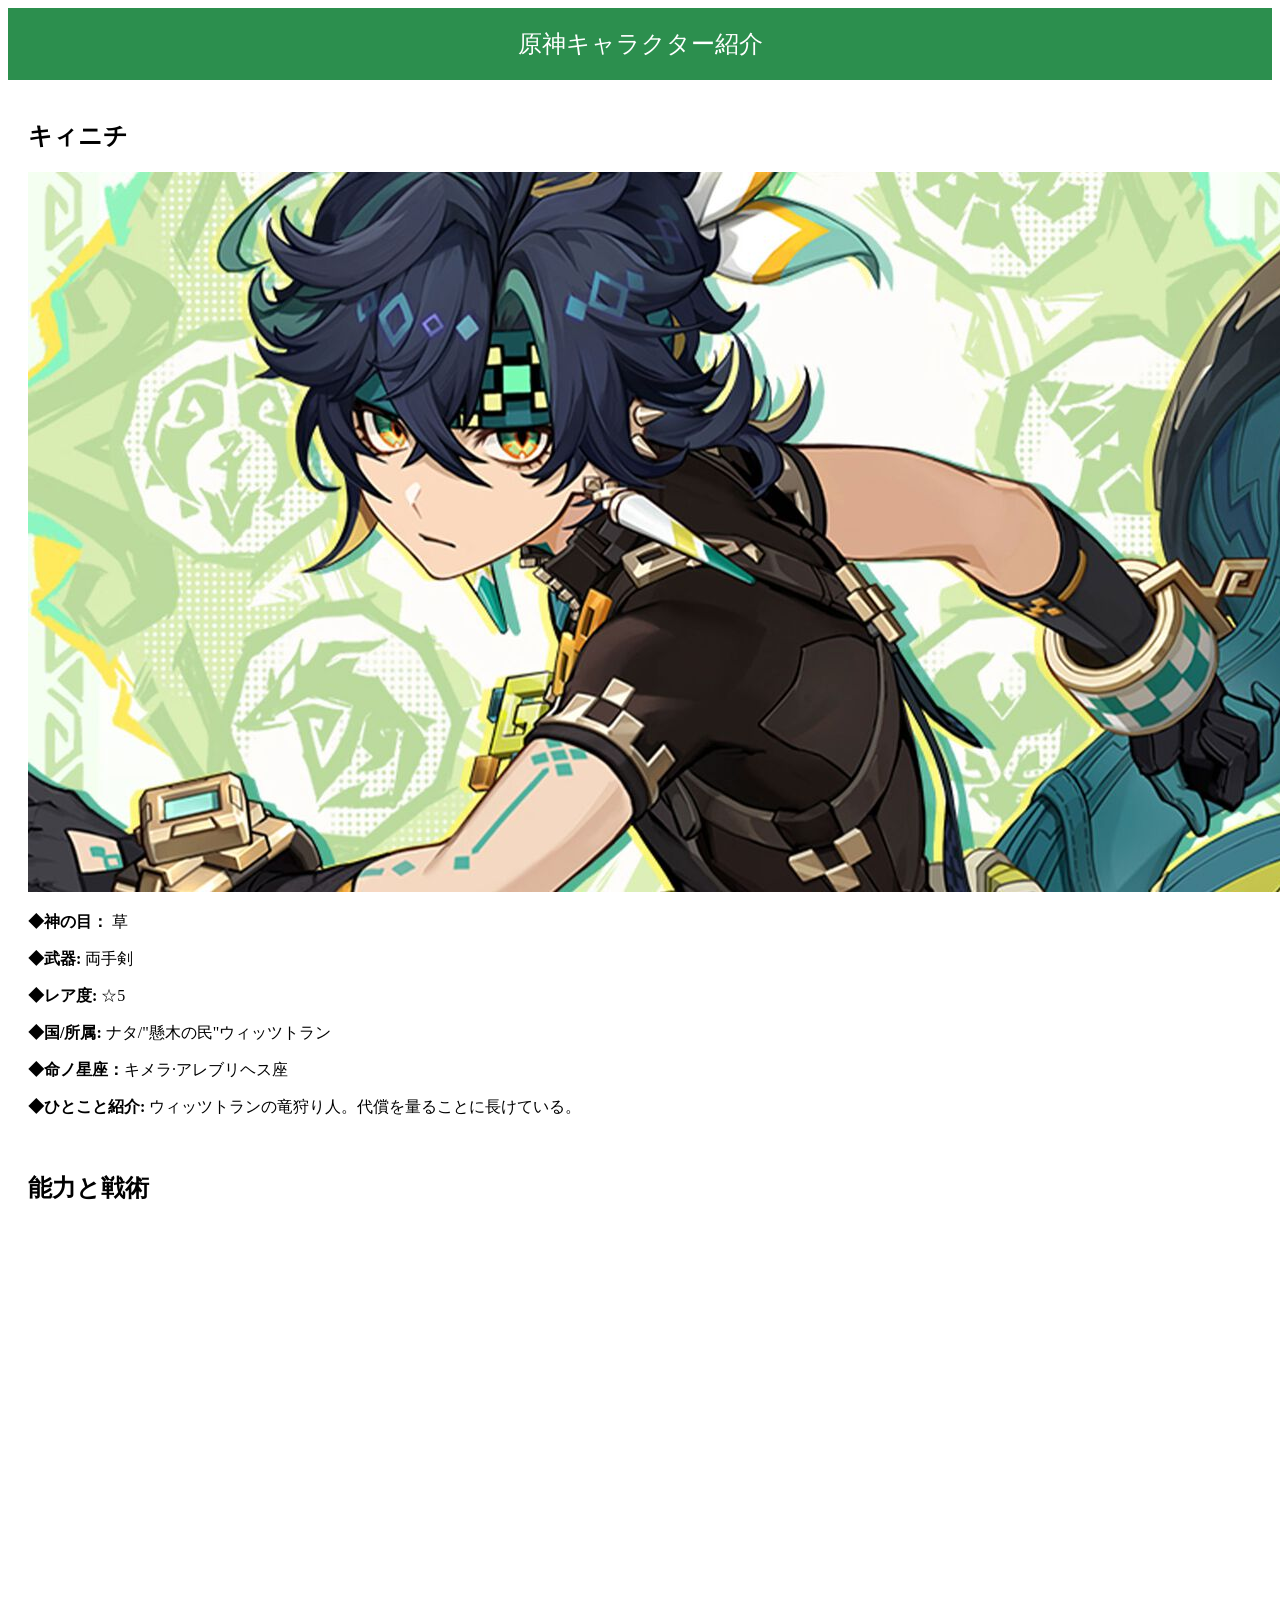
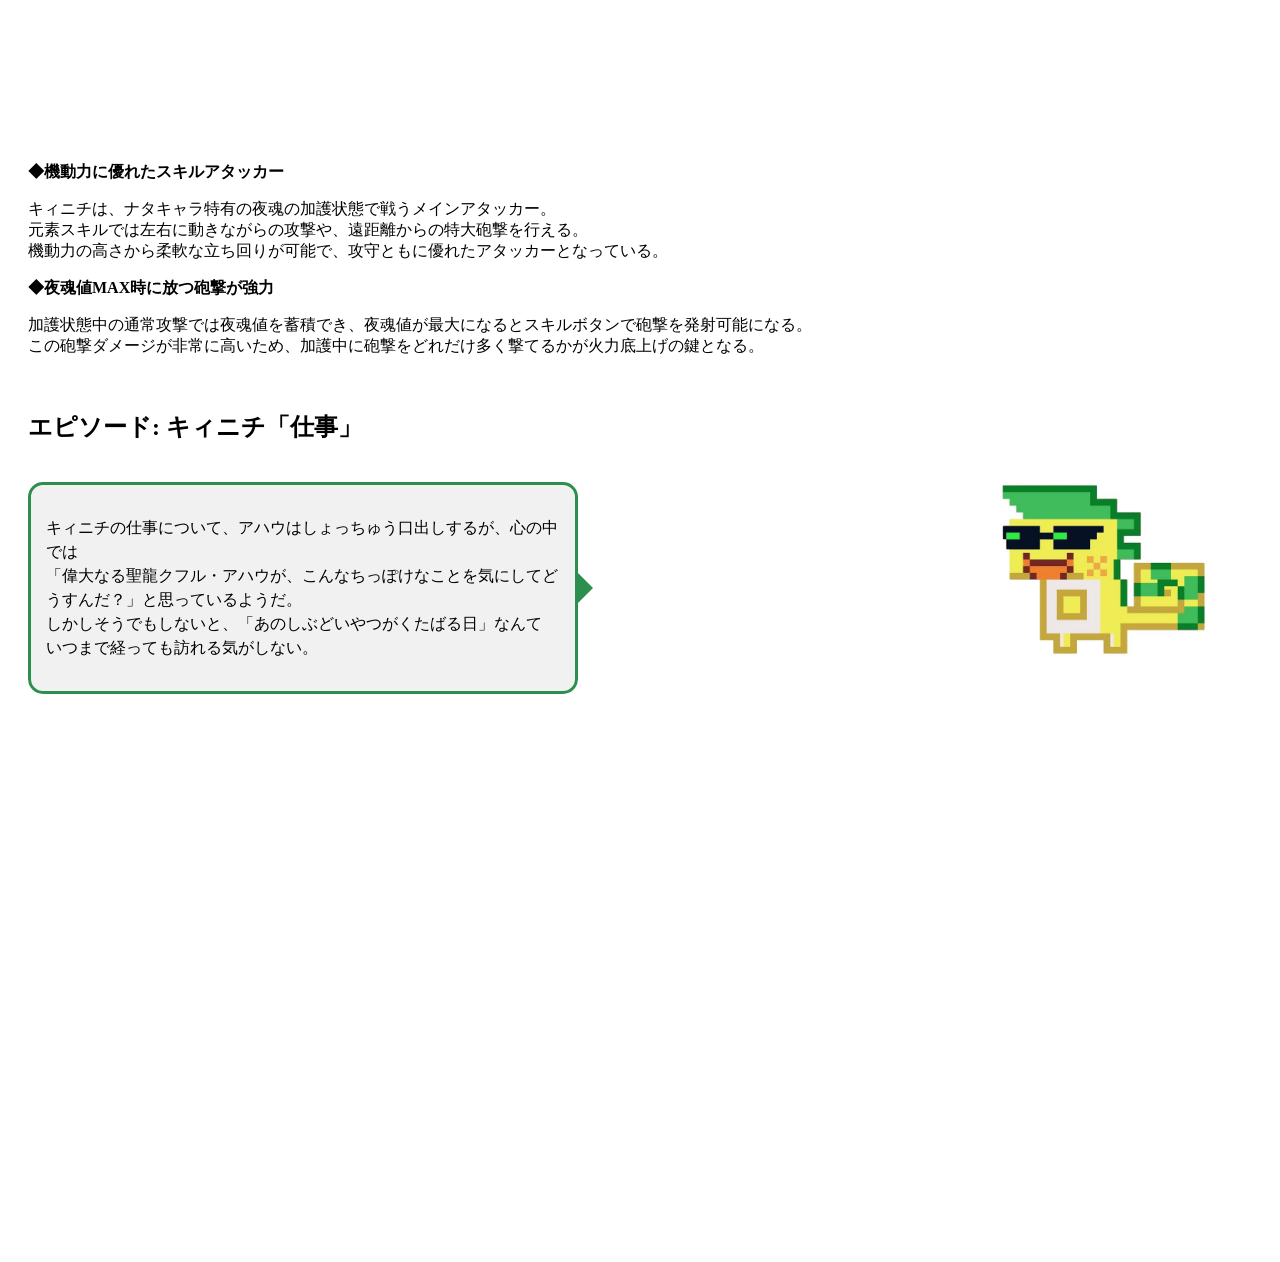
==== 原神.html @ 6f64d6f5 "Add files via upload" ====
<!DOCTYPE html>
<html lang="ja">
<head>
    <meta charset="UTF-8">
    <meta name="viewport" content="width=device-width, initial-scale=1.0">
    <title>原神キャラクター紹介 - キィニチ</title>
    <link rel="stylesheet" href="styles.css">
</head>
<body>
    <!-- ヘッダー -->
    <header>
        原神キャラクター紹介
    </header>

    <!-- メインコンテンツ -->
    <main>
        <section class="character-info">
            <h1>キィニチ</h1>
            <div class="character-content">
                <div class="character-img">
                    <img src="image/キィニチ３.jpg" alt="キィニチの画像">
                </div>
                <div class="character-details">
                    <p><strong>◆神の目：</strong> 草</p>
                    <p><strong>◆武器:</strong> 両手剣</p>
                    <p><strong>◆レア度:</strong> ☆5</p>
                    <p><strong>◆国/所属:</strong> ナタ/"懸木の民"ウィッツトラン</p>
                    <p><strong>◆命ノ星座：</strong>キメラ·アレブリヘス座</p>
                    <p><strong>◆ひとこと紹介:</strong> ウィッツトランの竜狩り人。代償を量ることに長けている。</p>
                </div>
            </div>
        </section>

        <!-- アビリティセクション -->
        <section class="abilities">
            <br>
            <h2>能力と戦術</h2>
            <div class="content-container">
                <div class="video-content">
                    <iframe src="https://www.youtube.com/embed/6i9McfUPkFk"></iframe>
                </div>
                <div class="text-content">
                    <br>
                    <p><strong>◆機動力に優れたスキルアタッカー</strong></p>
                    <p>キィニチは、ナタキャラ特有の夜魂の加護状態で戦うメインアタッカー。<br>
                        元素スキルでは左右に動きながらの攻撃や、遠距離からの特大砲撃を行える。<br>
                        機動力の高さから柔軟な立ち回りが可能で、攻守ともに優れたアタッカーとなっている。</p>
                    <p><strong>◆夜魂値MAX時に放つ砲撃が強力</strong></p>
                    <p>加護状態中の通常攻撃では夜魂値を蓄積でき、夜魂値が最大になるとスキルボタンで砲撃を発射可能になる。<br>
                        この砲撃ダメージが非常に高いため、加護中に砲撃をどれだけ多く撃てるかが火力底上げの鍵となる。</p>
                </div>
            </div>
        </section>

        <!-- エピソードセクション -->
        <section class="episode scroll-section">
            <br>
            <h2>エピソード: キィニチ「仕事」</h2>
            <div class="episode-content">
                <div class="episode-text">
                    <!-- 吹き出しの部分 -->
                    <div class="speech-bubble">
                        <p>キィニチの仕事について、アハウはしょっちゅう口出しするが、心の中では<br>「偉大なる聖龍クフル・アハウが、こんなちっぽけなことを気にしてどうすんだ？」と思っているようだ。<br>しかしそうでもしないと、「あのしぶどいやつがくたばる日」なんて<br>いつまで経っても訪れる気がしない。</p>
                    </div>
                </div>
                <div class="episode-image">
                    <img src="image/アハウ.jpg" alt="アハウの画像" id="ahau-image">
                </div>
            </div>

            <div class="video-content">
                <br>
                <iframe src="https://www.youtube.com/embed/1gDiWXwDPJc" frameborder="0" allow="accelerometer; autoplay; encrypted-media; gyroscope; picture-in-picture" allowfullscreen></iframe>
            </div>
        </section>
    </main>

    <!-- フッター -->
    <footer>
        <br>
    </footer>

    <script src="script.js"></script>
</body>
</html>
---- styles.css ----
/* ヘッダーのスタイル */
header {
    background-color: #2C8F4E; /* キィニチっぽい緑色 */
    padding: 20px;
    text-align: center;
    color: white;
    font-size: 24px;
}

/* メインコンテンツ */
main {
    padding: 20px;
}

/* エピソードセクション */
.episode-content {
    display: flex;
    gap: 20px;
}

.episode-text {
    max-width: 60%;
}

.episode-image {
    flex-shrink: 0;
    max-width: 35%;
}

.episode-image img {
    width: 50%;  /* 画像の幅を80%に縮小 */
    height: auto;
    border-radius: 8px;
}

/* 吹き出しのスタイル */
.speech-bubble {
    position: relative;
    background-color: #f1f1f1;
    padding: 15px;
    border-radius: 15px;
    font-size: 16px;
    max-width: 70%;
    margin-top: 20px;
    line-height: 1.5;
    border: 3px solid #2C8F4E;  /* ヘッダーと同じ緑色で枠線を追加 */
}

.speech-bubble:after {
    content: "";
    position: absolute;
    top: 50%;
    left: 100%;
    width: 0;
    height: 0;
    border-top: 18px solid transparent;   /* 三角形の上辺を少し大きく */
    border-bottom: 18px solid transparent;  /* 三角形の下辺を少し大きく */
    border-left: 18px solid #2C8F4E;    /* 三角形の縁をヘッダーと同じ緑色に変更 */
    transform: translateY(-50%);
}

/* 動画のスタイル */
.video-content iframe {
    width: 100%;
    height: 500px; /* 高さを500pxに指定 */
    max-width: 100%; /* 親要素に合わせてサイズ調整 */
    border: none; /* 枠線なし */
}

/* スクロールアニメーションのスタイル */
.fade-in {
    opacity: 0;
    transition: opacity 1s ease-in-out;
}

.fade-in.visible {
    opacity: 1;
}

/* アハウの画像のアニメーション */
#ahau-image {
    transition: transform 0.5s ease-in-out;
}

#ahau-image:hover {
    transform: scale(1.1);
}
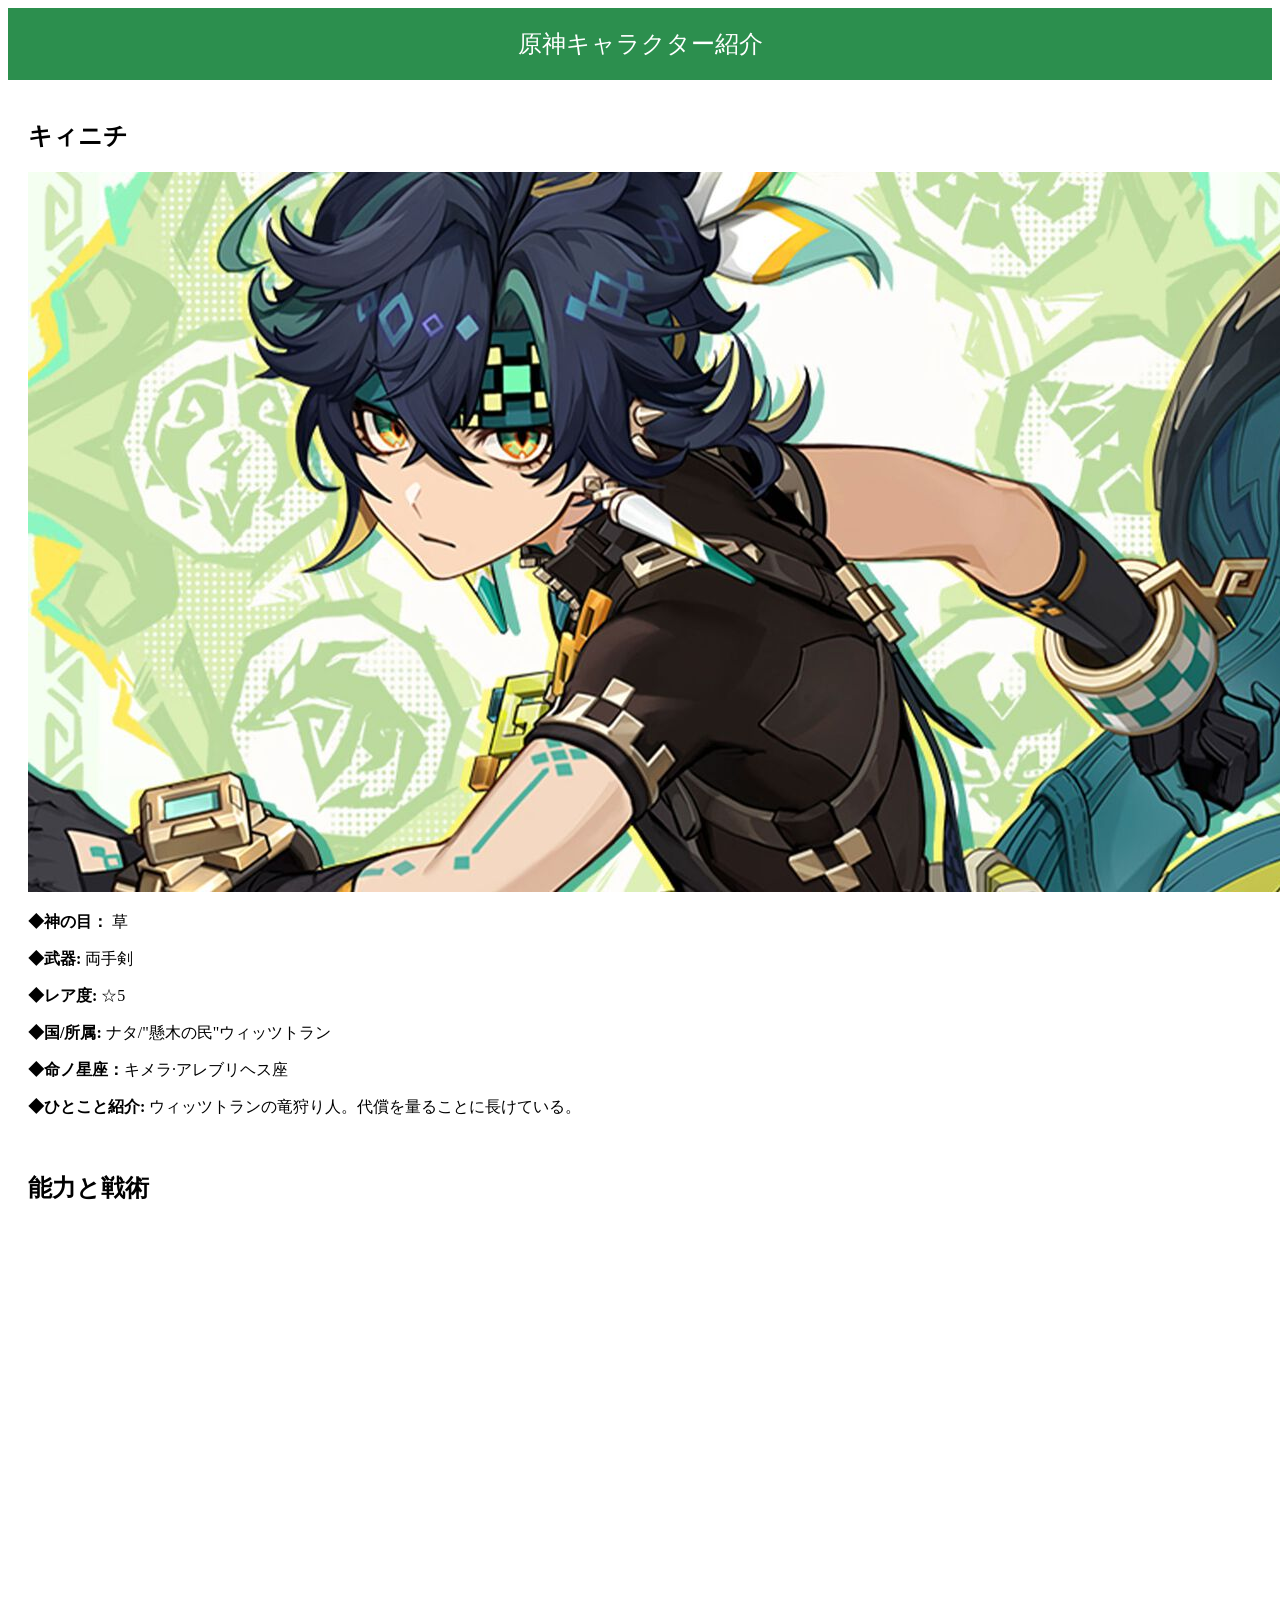
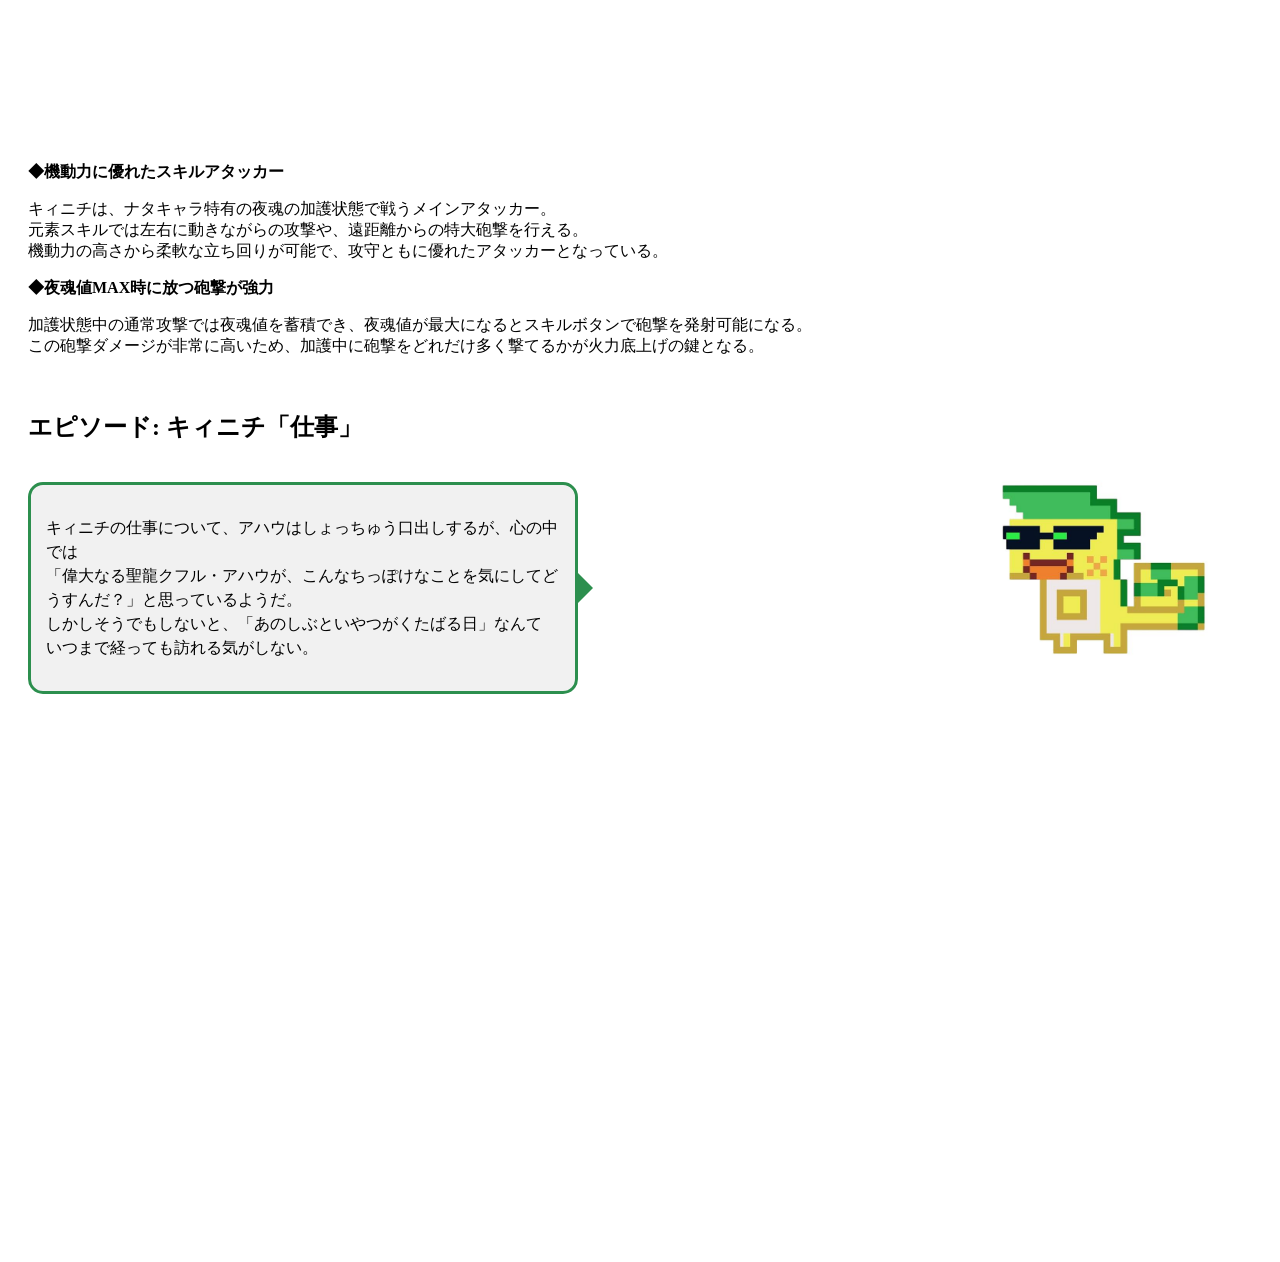
==== commit bb79381b: "Add files via upload" ====
--- a/原神.html
+++ b/原神.html
@@ -60,7 +60,7 @@
                 <div class="episode-text">
                     <!-- 吹き出しの部分 -->
                     <div class="speech-bubble">
-                        <p>キィニチの仕事について、アハウはしょっちゅう口出しするが、心の中では<br>「偉大なる聖龍クフル・アハウが、こんなちっぽけなことを気にしてどうすんだ？」と思っているようだ。<br>しかしそうでもしないと、「あのしぶどいやつがくたばる日」なんて<br>いつまで経っても訪れる気がしない。</p>
+                        <p>キィニチの仕事について、アハウはしょっちゅう口出しするが、心の中では<br>「偉大なる聖龍クフル・アハウが、こんなちっぽけなことを気にしてどうすんだ？」と思っているようだ。<br>しかしそうでもしないと、「あのしぶといやつがくたばる日」なんて<br>いつまで経っても訪れる気がしない。</p>
                     </div>
                 </div>
                 <div class="episode-image">
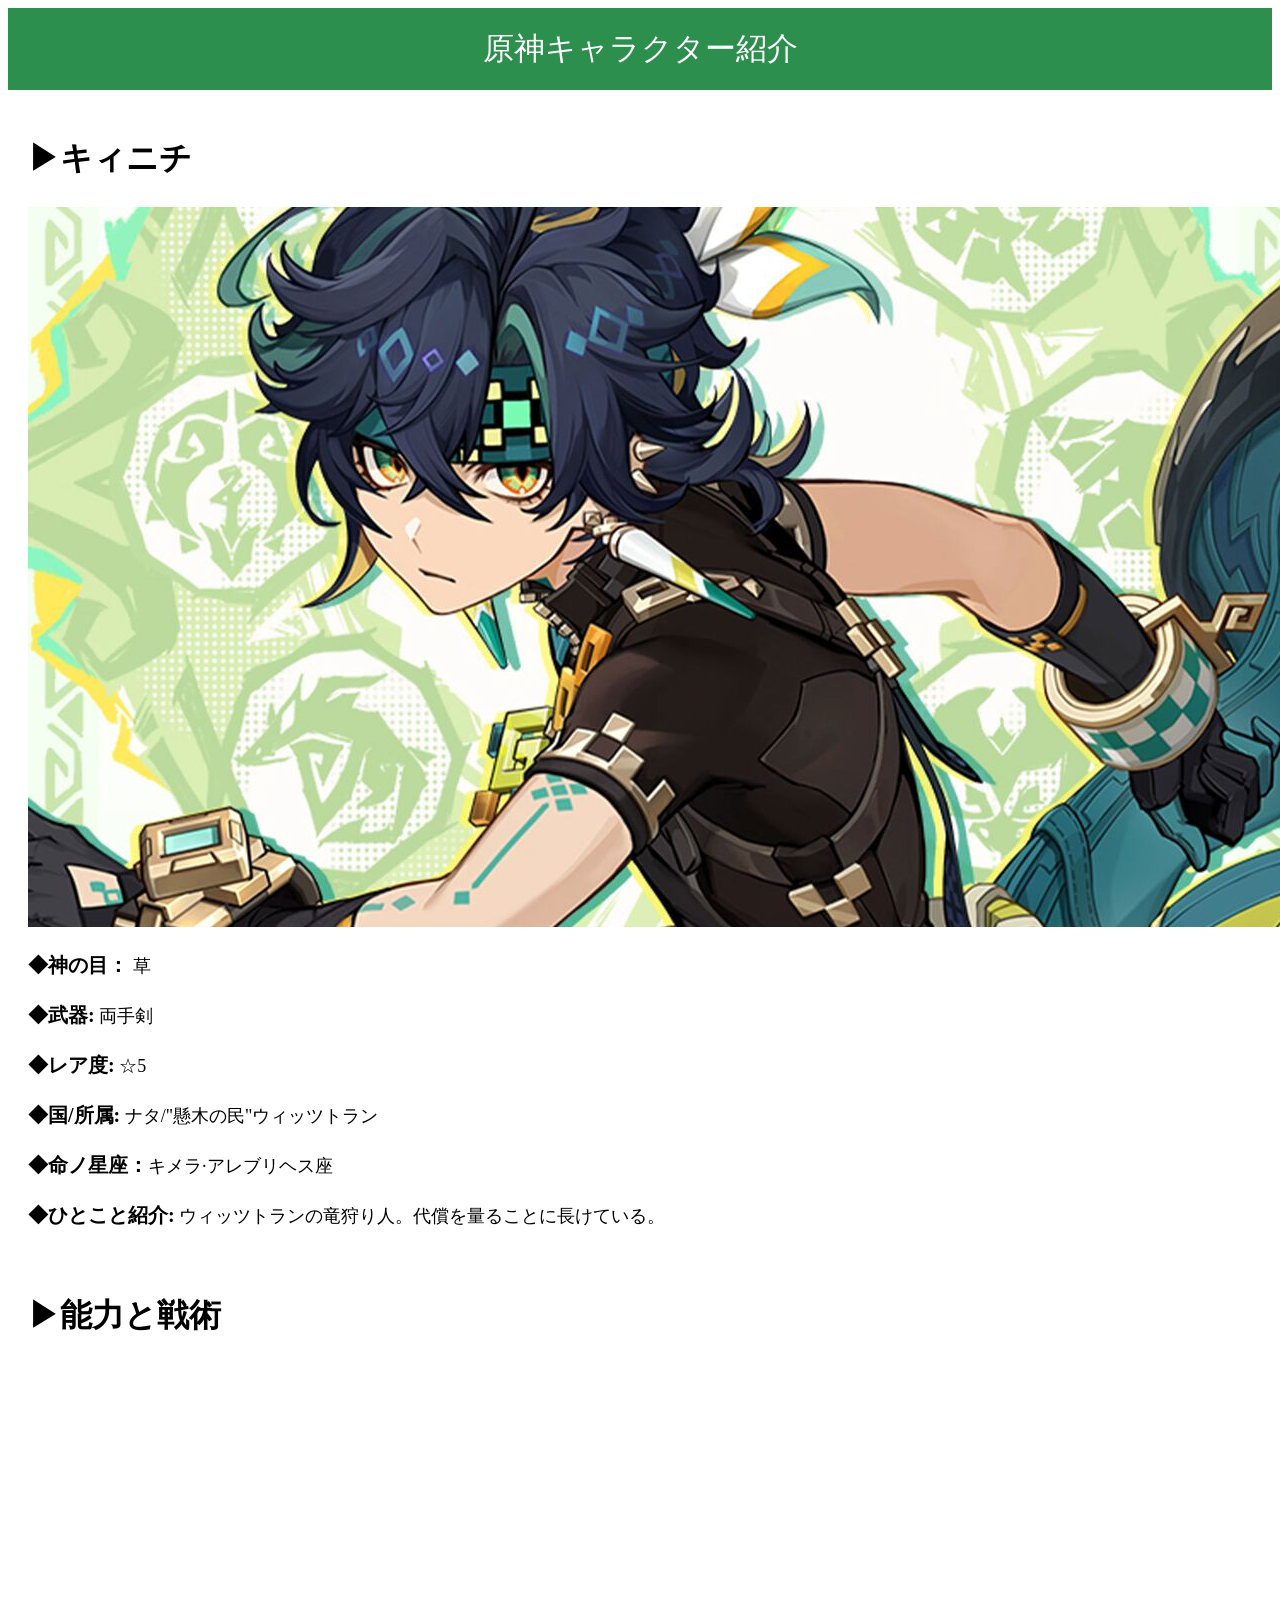
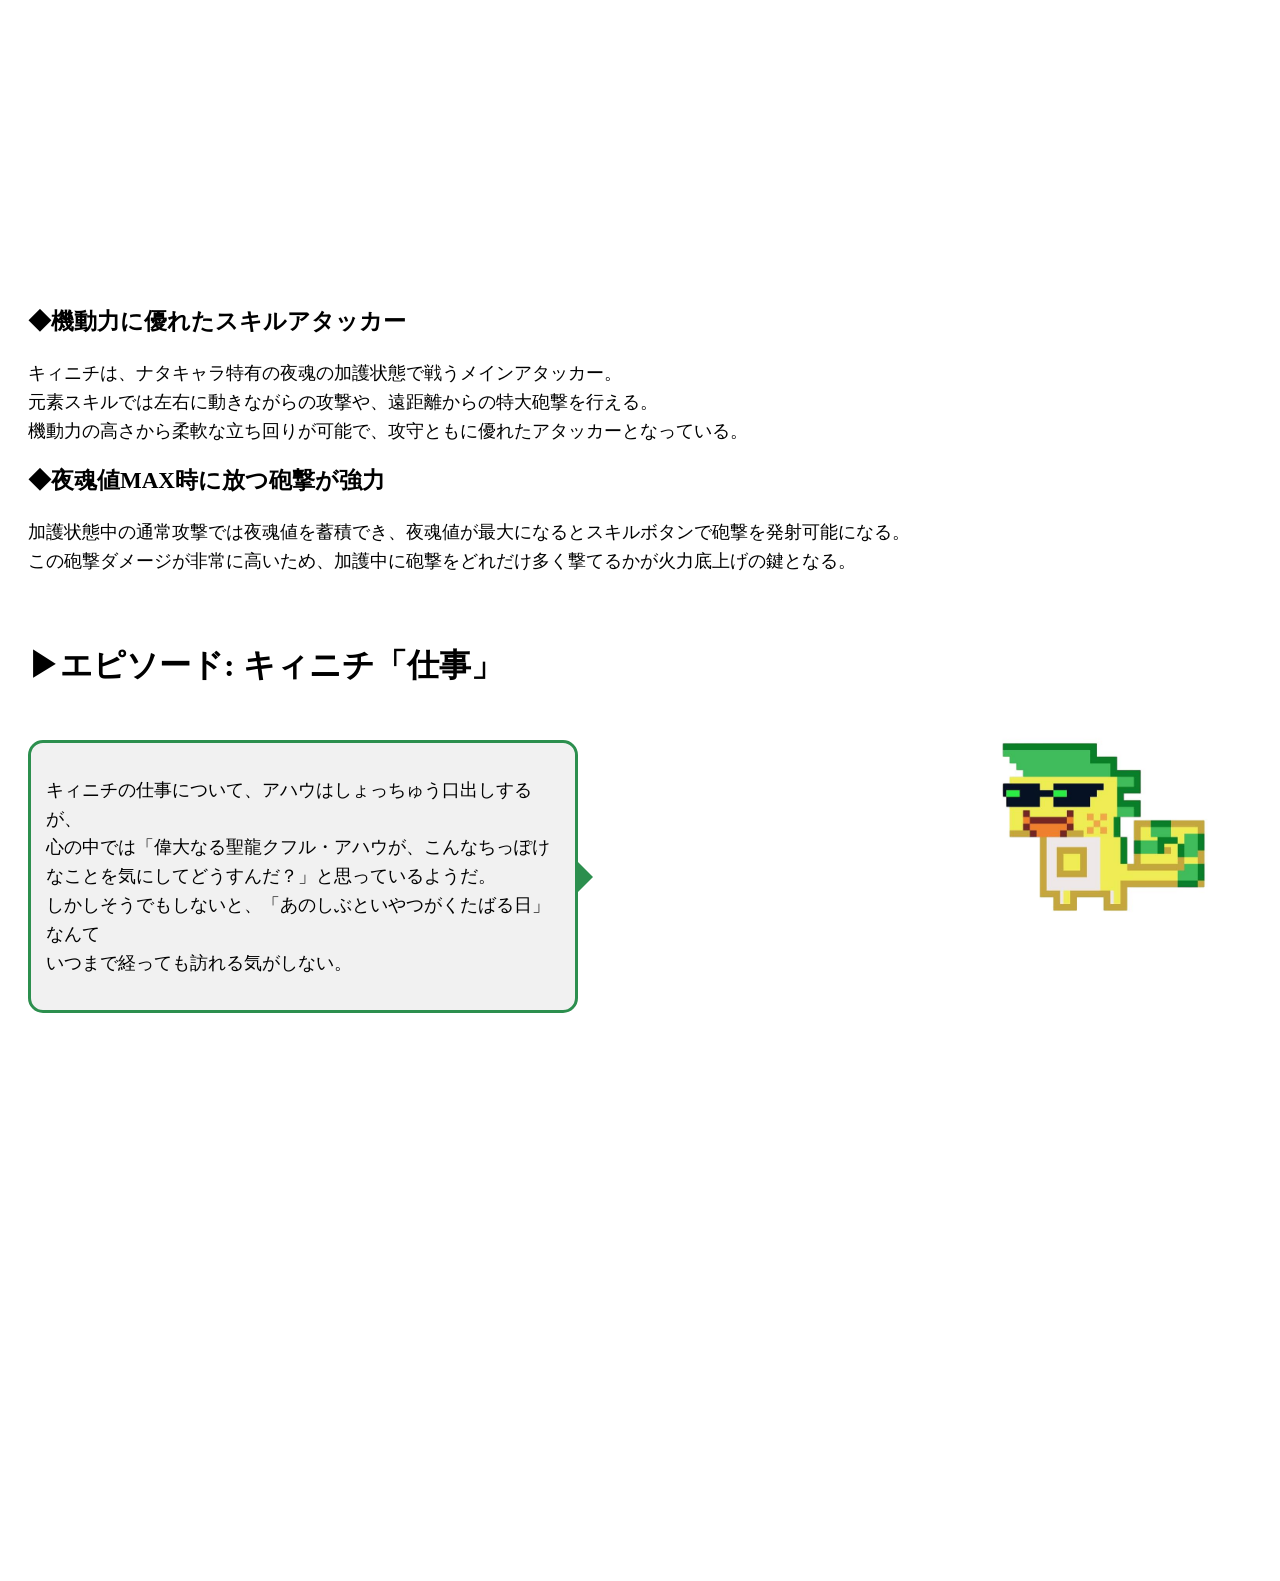
==== commit 56d1ad36: "Add files via upload" ====
--- a/原神.html
+++ b/原神.html
@@ -15,7 +15,7 @@
     <!-- メインコンテンツ -->
     <main>
         <section class="character-info">
-            <h1>キィニチ</h1>
+            <h1>▶キィニチ</h1>
             <div class="character-content">
                 <div class="character-img">
                     <img src="image/キィニチ３.jpg" alt="キィニチの画像">
@@ -34,7 +34,7 @@
         <!-- アビリティセクション -->
         <section class="abilities">
             <br>
-            <h2>能力と戦術</h2>
+            <h2>▶能力と戦術</h2>
             <div class="content-container">
                 <div class="video-content">
                     <iframe src="https://www.youtube.com/embed/6i9McfUPkFk"></iframe>
@@ -55,12 +55,12 @@
         <!-- エピソードセクション -->
         <section class="episode scroll-section">
             <br>
-            <h2>エピソード: キィニチ「仕事」</h2>
+            <h3>▶エピソード: キィニチ「仕事」</h3>
             <div class="episode-content">
                 <div class="episode-text">
                     <!-- 吹き出しの部分 -->
                     <div class="speech-bubble">
-                        <p>キィニチの仕事について、アハウはしょっちゅう口出しするが、心の中では<br>「偉大なる聖龍クフル・アハウが、こんなちっぽけなことを気にしてどうすんだ？」と思っているようだ。<br>しかしそうでもしないと、「あのしぶといやつがくたばる日」なんて<br>いつまで経っても訪れる気がしない。</p>
+                        <p>キィニチの仕事について、アハウはしょっちゅう口出しするが、<br>心の中では「偉大なる聖龍クフル・アハウが、こんなちっぽけなことを気にしてどうすんだ？」と思っているようだ。<br>しかしそうでもしないと、「あのしぶといやつがくたばる日」なんて<br>いつまで経っても訪れる気がしない。</p>
                     </div>
                 </div>
                 <div class="episode-image">
--- a/styles.css
+++ b/styles.css
@@ -4,12 +4,46 @@
     padding: 20px;
     text-align: center;
     color: white;
-    font-size: 24px;
+    font-size: 31px;  /* 少し文字を大きく変更 */
 }
 
 /* メインコンテンツ */
 main {
     padding: 20px;
+}
+
+/* キャラクター情報セクションのh1タグ */
+.character-info h1 {
+    font-size: 32px;  /* 文字サイズを大きく */
+}
+
+.character-details p strong {
+    font-size: 20px; /* h3と同じ大きさに設定 */
+}
+
+.character-details p {
+    font-size: 18px; /* 元々のサイズが16pxの場合、少し大きく */
+    line-height: 1.6; /* 行間を適度に広げることで可読性を向上 */
+}
+
+/* 能力と戦術セクションのh2タグ */
+.abilities h2 {
+    font-size: 32px;  /* h1と同じ大きさに設定 */
+}
+
+.text-content p strong {
+    font-size: 23px; /* 少し大きくする */
+}
+
+/* text-content 内の p タグの文字サイズを少し大きくする */
+.text-content p {
+    font-size: 18px; /* 元々のサイズが16pxの場合、少し大きく */
+    line-height: 1.6; /* 行間を適度に広げることで可読性を向上 */
+}
+
+/* エピソードセクションのh3タグ */
+.episode h3 {
+    font-size: 32px;  /* h1と同じ大きさに設定 */
 }
 
 /* エピソードセクション */
@@ -20,6 +54,11 @@
 
 .episode-text {
     max-width: 60%;
+}
+
+.speech-bubble p {
+    font-size: 18px; /* 元々のサイズが16pxの場合、少し大きく */
+    line-height: 1.6; /* 行間を適度に広げることで可読性を向上 */
 }
 
 .episode-image {
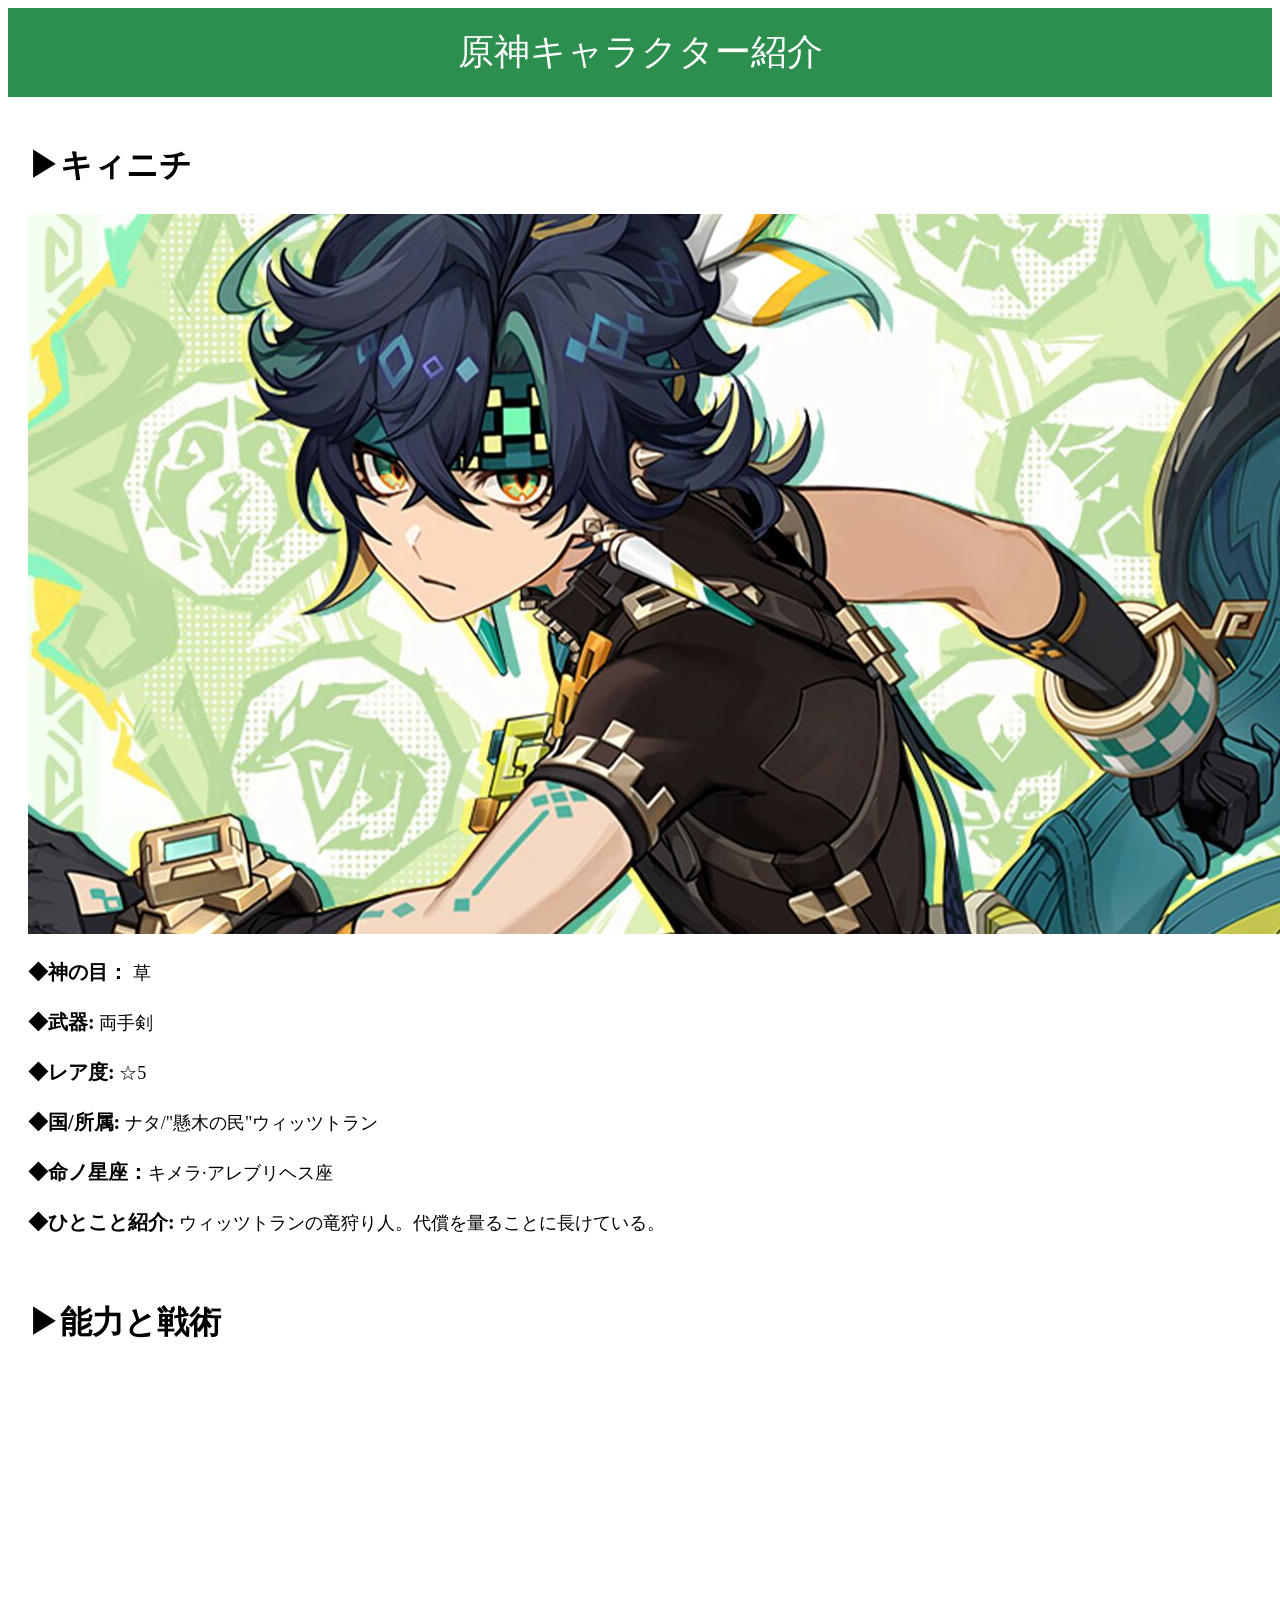
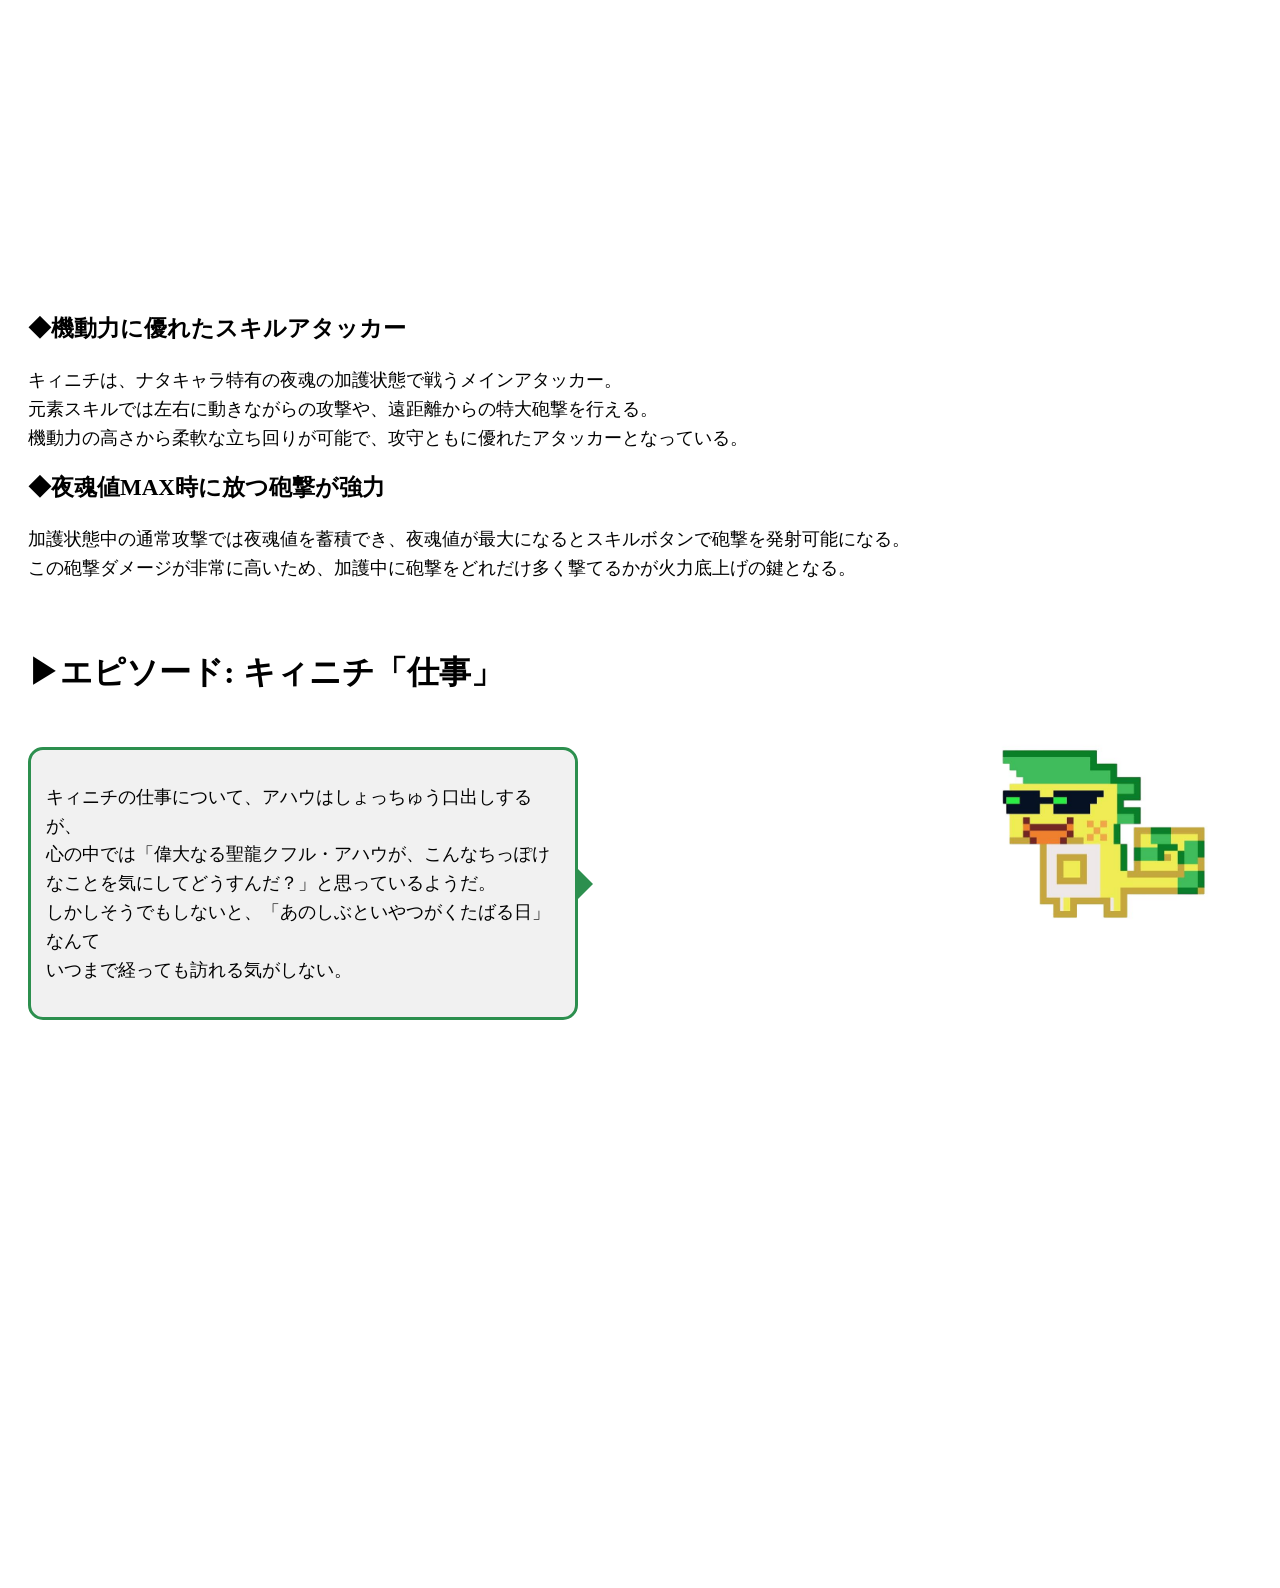
==== commit bf8de96c: "Add files via upload" ====
--- a/原神.html
+++ b/原神.html
@@ -82,4 +82,4 @@
 
     <script src="script.js"></script>
 </body>
-</html>
+</html>
--- a/styles.css
+++ b/styles.css
@@ -5,6 +5,17 @@
     text-align: center;
     color: white;
     font-size: 31px;  /* 少し文字を大きく変更 */
+}
+
+/* text-content 内の p タグの文字サイズを少し大きくする */
+.text-content p {
+    font-size: 18px; /* 元々のサイズが16pxの場合、少し大きく */
+    line-height: 1.6; /* 行間を適度に広げることで可読性を向上 */
+}
+
+/* header タグの文字サイズを少し大きくする */
+header {
+    font-size: 36px; /* 元々のサイズが31pxの場合、少し大きく */
 }
 
 /* メインコンテンツ */
@@ -123,4 +134,4 @@
 
 #ahau-image:hover {
     transform: scale(1.1);
-}
+}
